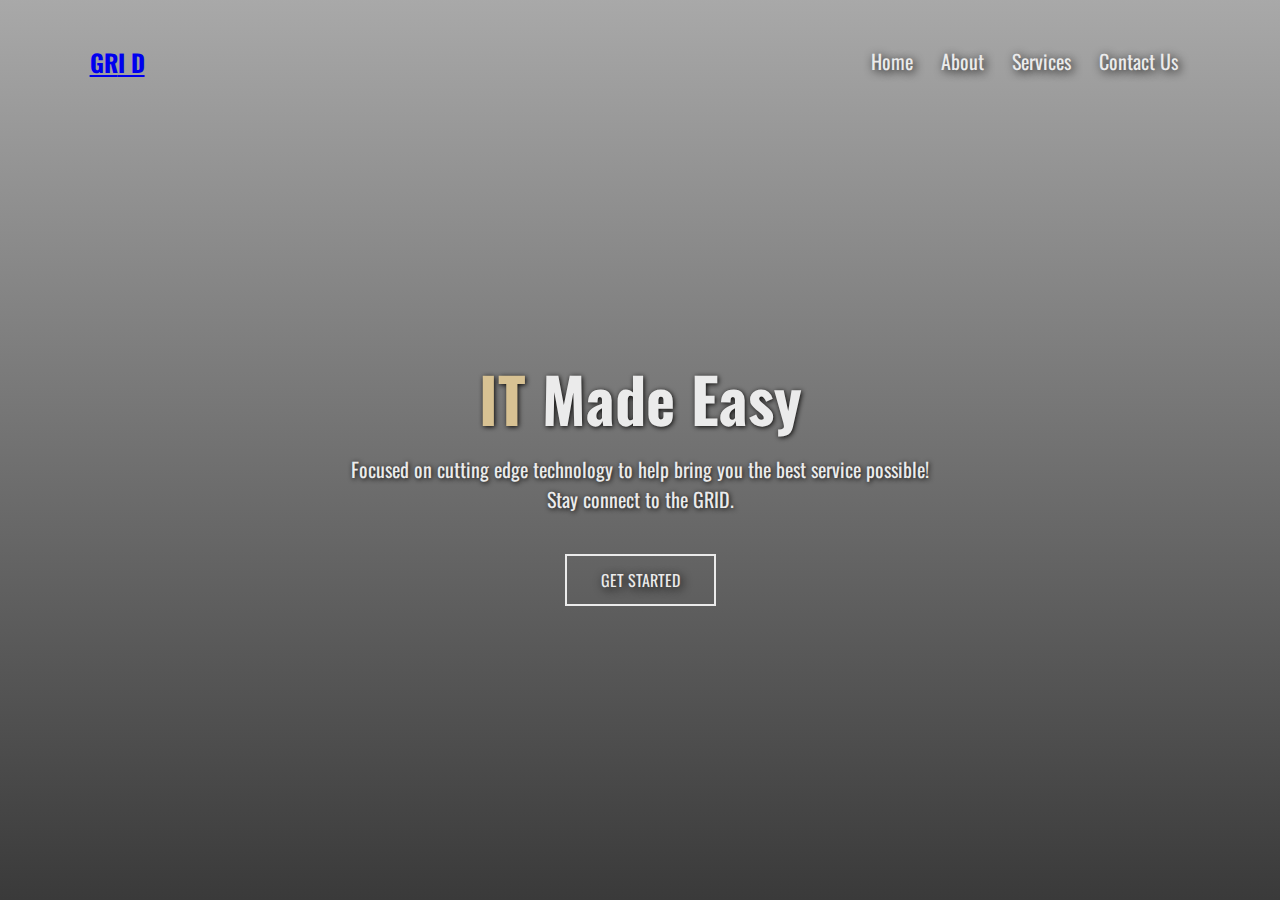
==== html/index.html @ 1795cad3 "Nav/Header Section done for GRID Website" ====
<!DOCTYPE html>
<html lang="en">
<head>
    <meta charset="UTF-8">
    <meta http-equiv="X-UA-Compatible" content="IE=edge">
    <meta name="viewport" content="width=device-width, initial-scale=1.0">
    <title>GRID</title>
    <link rel="stylesheet" href="/css/style.css">
    <link rel="preconnect" href="https://fonts.googleapis.com">
    <link rel="preconnect" href="https://fonts.gstatic.com" crossorigin>
    <link href="https://fonts.googleapis.com/css2?family=Oswald:wght@200;300;400;600;700&display=swap" rel="stylesheet">
</head>
<body>
    <header>
        <nav>
            <div class="card">
                  <div class="content">
                    <div class="logo">
                        <h2 class="logo-text"><a href="#">GR<span>I D</span></a></h2>
                    </div>
                  </div>
            </div>
            <div class="nav-links">
                <ul>
                    <li><a href="#">Home</a></li>
                    <li><a href="#">About</a></li>
                    <li><a href="#">Services</a></li>
                    <li><a href="#">Contact Us</a></li>
                </ul>
            </div>
        </nav>
        <div class="header-text">
            <h1><span>IT</span> Made Easy</h1>
            <p>Focused on cutting edge technology to help bring you the best service possible! <br>Stay connect to the <span>GRID</span>. </p>
            <button><a class="hero-btn" href="#">GET STARTED</a></button>
        </div>
    </header>

    <section class="first-section">
    </section>
    <section>
        <!--Reference Cards Here -->
    </section>
    
    <script type="text/javascript" src="/JS/vanilla-tilt.js"></script>
  <script>
      VanillaTilt.init(document.querySelectorAll(".card"), {
		max: 15,
		speed: 400,
        scale: 1.1,
        glare: true,
        "max-glare": .5,
	});
  </script>
</body>
</html>
---- css/style.css ----
:root{
    --g1primary: #D8C293;
    --g1secondary: #E7E1D5;
    --accent: #E01A4F;
    --black: #0A0908;
    --white: #EBEBEB;
    --gray: #3A3A3A;
    --gray2: #3a3a3a70;
}
*{
    margin: 0%;
    padding: 0%;
    font-family: 'Oswald', sans-serif;
}

header{
    min-height: 100vh;
    width: 100%;
    background-image: linear-gradient(var(--gray2),var(--gray)), url(/Graphics/Images/img\ \(1\).jpg);
    background-position: center;
    background-size: cover;
}
nav {
    display: flex;
    align-items: center;
    justify-content: space-between;
    padding: 3% 7%;
}
.nav-links{
    flex: 1;
    text-align: right;
    text-shadow:  2px 2px 10px var(--black);
}
.nav-links ul li{
    list-style: none;
    display: inline-block;
    padding: 8px 12px;
    position: relative;
}
.nav-links ul li a{
    color: var(--white);
    text-decoration: none;
    font-size: 20px;

}
.nav-links ul li::after{
    content: '';
    width: 0%;
    height: 2px;
    background: var(--accent);
    display: block;
    margin: auto;
    transition: .4s;
}
.nav-links ul li:hover::after{
    width: 100%;
}

.header-text{
    width: 90%;
    color: var(--white);
    position: absolute;
    top: 25%;
    left: 50%;
    transform: translate(-50%,50%);
    text-align: center;
    text-shadow: 1px 1px 5px var(--black);

}
.header-text h1{
    font-size: 62px;
}
.header-text h1>span{
    color: var(--g1primary);
}
.header-text p{
    margin: 10px 0 40px;
    font-size: 20px;
}
.header-text p span{
    transition: .4s;
}
.header-text p span:hover{
    color: var(--accent);
}
button{
    background-color: transparent;
    border: 0;
}
.hero-btn{
    display: inline-block;
    text-decoration: none;
    color: var(--white);
    border: 2px solid var(--white);
    padding: 12px 34px;
    font-size: 16px;
    background: transparent;
    position: relative;
    cursor: pointer;
    text-shadow: 2px 2px 10px var(--black);
    transition: .4s;
}
.hero-btn:hover{
    border: 2px solid var(--accent);
    background: var(--accent);
}
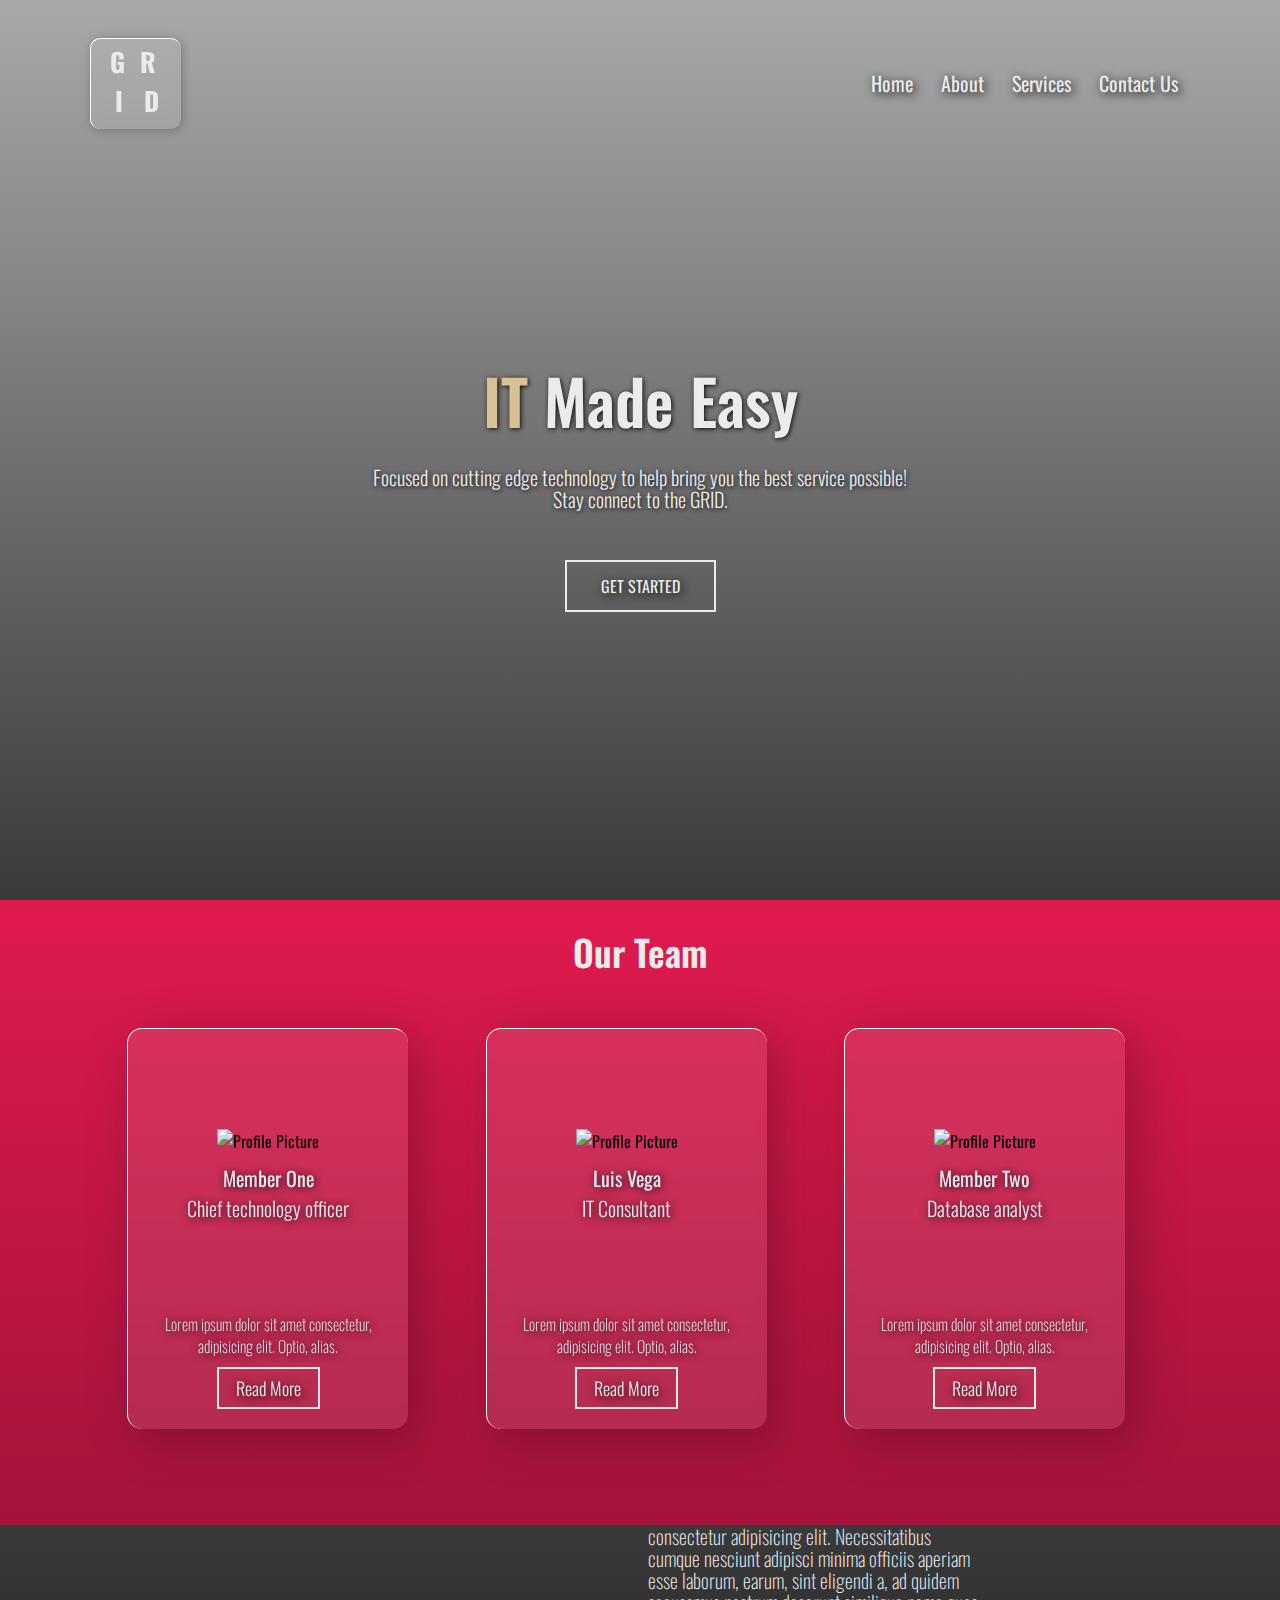
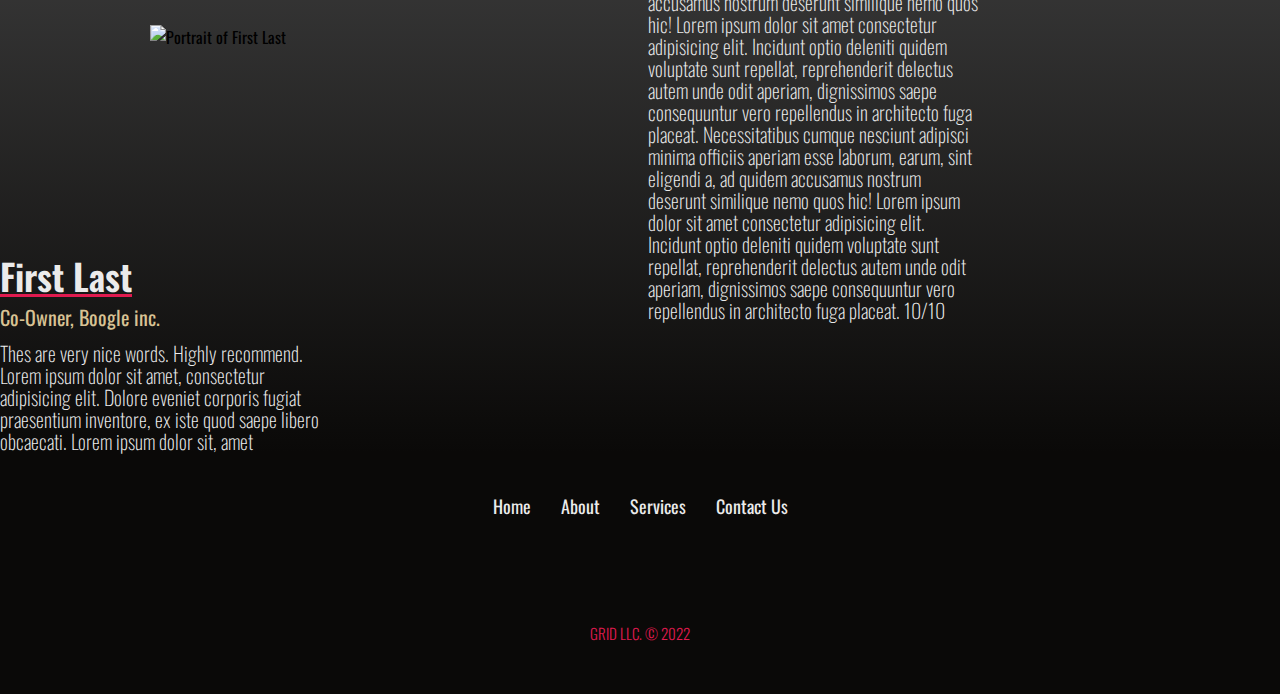
==== commit 26615437: "Finished homepage branch sites next" ====
--- a/html/index.html
+++ b/html/index.html
@@ -9,11 +9,12 @@
     <link rel="preconnect" href="https://fonts.googleapis.com">
     <link rel="preconnect" href="https://fonts.gstatic.com" crossorigin>
     <link href="https://fonts.googleapis.com/css2?family=Oswald:wght@200;300;400;600;700&display=swap" rel="stylesheet">
+    <script src="https://kit.fontawesome.com/0f3371b1af.js" crossorigin="anonymous"></script>
 </head>
 <body>
     <header>
         <nav>
-            <div class="card">
+            <div class="nav-card">
                   <div class="content">
                     <div class="logo">
                         <h2 class="logo-text"><a href="#">GR<span>I D</span></a></h2>
@@ -37,15 +38,71 @@
     </header>
 
     <section class="first-section">
+        <h1>Our Team</h1>
+        <div class="container">
+            <div class="card mem1">
+              <img alt="Profile Picture" src="/Graphics/Images/mem1-profilepicture.png">
+                <div class="content">
+                    <h2 class="etitle">Member One</h2>
+                    <h3 class="etitle Subtitle">Chief technology officer</h3>
+                    <p class="edescription">Lorem ipsum dolor sit amet consectetur, adipisicing elit. Optio, alias.</p>
+                    <button><a class="mem-btn edescription" href="#">Read More</a></button>
+                </div>
+            </div>
+            <div class="card mem2">
+                <img alt="Profile Picture" src="/Graphics/Images/lv-profilepicture.png">
+                  <div class="content">
+                    <h2 class="etitle">Luis Vega</h2>
+                    <h3 class="etitle Subtitle">IT Consultant</h3>
+                    <p class="edescription">Lorem ipsum dolor sit amet consectetur, adipisicing elit. Optio, alias.</p>
+                    <button><a class="mem-btn edescription" href="#">Read More</a></button>
+                  </div>
+            </div>
+            <div class="card mem3">
+                <img alt="Profile Picture" src="/Graphics/Images/mem3-profilepicture.png">
+                  <div class="content">
+                    <h2 class="etitle">Member Two</h2>
+                    <h3 class="etitle Subtitle">Database analyst</h3>
+                    <p class="edescription">Lorem ipsum dolor sit amet consectetur, adipisicing elit. Optio, alias.</p>
+                    <button><a class="mem-btn edescription" href="#">Read More</a></button>
+                  </div>
+            </div>
+        </div>
     </section>
-    <section>
-        <!--Reference Cards Here -->
+    <section class="second-section">
+        <img alt="Portrait of First Last" src="/Graphics/Images/pexels-katerina-holmes-5905895.jpg" class="img-ref">
+        <div class="reference">
+            <h1>First Last</h1>
+            <h2>Co-Owner, Boogle inc.</h2>
+            <p> Thes are very nice words. Highly recommend. Lorem ipsum dolor sit amet, consectetur adipisicing elit. Dolore eveniet corporis fugiat praesentium inventore, ex iste quod saepe libero obcaecati. Lorem ipsum dolor sit, amet consectetur adipisicing elit. Necessitatibus cumque nesciunt adipisci minima officiis aperiam esse laborum, earum, sint eligendi a, ad quidem accusamus nostrum deserunt similique nemo quos hic! Lorem ipsum dolor sit amet consectetur adipisicing elit. Incidunt optio deleniti quidem voluptate sunt repellat, reprehenderit delectus autem unde odit aperiam, dignissimos saepe consequuntur vero repellendus in architecto fuga placeat. Necessitatibus cumque nesciunt adipisci minima officiis aperiam esse laborum, earum, sint eligendi a, ad quidem accusamus nostrum deserunt similique nemo quos hic! Lorem ipsum dolor sit amet consectetur adipisicing elit. Incidunt optio deleniti quidem voluptate sunt repellat, reprehenderit delectus autem unde odit aperiam, dignissimos saepe consequuntur vero repellendus in architecto fuga placeat. 10/10 </p>
+        </div>
     </section>
+    <footer>
+        <div class="footer-container">
+            <footer>
+                <ul class="footer-nav">
+                    <li><a href="#">Home</a></li>
+                    <li><a href="#">About</a></li>
+                    <li><a href="#">Services</a></li>
+                    <li><a href="#">Contact Us</a></li>
+                </ul>
+                <div class="socials">
+                    <a href="#"><i class="fa-brands fa-twitter"></i></a>
+                    <a href="#"><i class="fa-brands fa-facebook-f"></i></a>
+                    <a href="#"><i class="fa-brands fa-instagram"></i></a>
+                    <a href="#"><i class="fa-brands fa-github"></i></a>
+                </div>
+                
+                <p class="copyright-section">GRID LLC. © 2022</p>
+            </footer>
+        </div>
+    </footer>
     
     <script type="text/javascript" src="/JS/vanilla-tilt.js"></script>
   <script>
-      VanillaTilt.init(document.querySelectorAll(".card"), {
+      VanillaTilt.init(document.querySelectorAll(".card, .nav-card"), {
 		max: 15,
+        perspective: 1000,
 		speed: 400,
         scale: 1.1,
         glare: true,
--- a/css/style.css
+++ b/css/style.css
@@ -2,7 +2,8 @@
     --g1primary: #D8C293;
     --g1secondary: #E7E1D5;
     --accent: #E01A4F;
-    --black: #0A0908;
+    --accent2: #A4133A;
+    --black: #0a0908;
     --white: #EBEBEB;
     --gray: #3A3A3A;
     --gray2: #3a3a3a70;
@@ -103,4 +104,249 @@
 .hero-btn:hover{
     border: 2px solid var(--accent);
     background: var(--accent);
-}+}
+
+/*-OUR TEAM-*/
+
+.first-section{
+    width: 100%;
+    height: 600px;
+    margin: auto;
+    text-align: center;
+    padding-top: 25px;
+    background-image: linear-gradient(to bottom,var(--accent),var(--accent2)), url(/Graphics/Images/img\ \(3\).jpg);
+    background-position: center;
+    background-size: cover;
+}
+h1{
+    color: var(--white);
+    font-size: 36px;
+    font-weight: 600;
+}
+h2{
+    color: var(--white);
+    font-size: 20px;
+    font-weight: 400;
+}
+p{
+    color: var(--white);
+    font-size: 16px;
+    font-weight: 300;
+    line-height: 22px;
+    padding: 10px;
+}
+.container{
+    display: flex;
+    width: 90%;
+    margin: 50px;
+    flex-direction: row;
+    justify-content: space-evenly;
+}
+.card{
+    display: inline-block;
+    position: relative;
+    width: 280px;
+    height: 400px;
+    box-shadow: 10px 10px 50px rgba(0, 0, 0, 0.25);
+    border-radius: 15px;
+    background: rgba(255, 255, 255, .1);
+    overflow: hidden;
+    justify-content: center;
+    align-items: center;
+    border-top: 1px solid white;
+    border-left: 1px solid white;
+    backdrop-filter: blur(5px);
+}
+.nav-card{
+    display: inline-block;
+    width: 90px;
+    height: 90px;
+    box-shadow: 1px 1px 10px rgba(0, 0, 0, 0.25);
+    border-radius: 10px;
+    background: rgba(255, 255, 255, .1);
+    overflow: hidden;
+    justify-content: center;
+    align-items: center;
+    border-top: 1px solid white;
+    border-left: 1px solid white;
+    backdrop-filter: blur(5px);
+}
+.nav-card .content{
+    width: 90px;
+    height: 90px;
+}
+.logo{
+    padding-left: 10px;
+    padding-top: 3px;
+    font-size: larger;
+    font-weight: 700;
+    display: flex;
+    color: white;
+    letter-spacing: 15px;
+    justify-content: space-around;
+    align-items: center;
+}
+.logo span{
+    display: block;
+    text-align: center;
+    letter-spacing: 7px;
+}
+.logo-text a{
+    font-size: 26px;
+    font-weight: 700;
+    text-decoration: none;
+    color: var(--white);
+}
+.container .card .content{
+    padding: 20px;
+    text-align: center;
+    opacity: 100;
+    transition: 0.5s;
+}
+.card img{
+    position: relative;
+    top: 100px;
+    transform: translateY(0px);
+    width: 150px;
+    height: 150px;
+    transition: 0.5s;
+    z-index: 1;
+}
+.card:hover img{
+    transform: translateY(-80px);
+}
+.etitle{
+    color: var(--white);
+    text-shadow:  1px 1px 10px var(--black);
+    transform: translateY(90px);
+    transition: 0.5s;
+}
+.Subtitle{
+    font-weight: 300;
+    font-size: 20px;
+}
+.card:hover .etitle{
+    transform: translateY(0px);
+}
+.edescription{
+    color: var(--white);
+    font-size: 16px;
+    font-weight: 200;
+    text-shadow: 1px 1px 10px var(--black);
+    transform: translateY(170px);
+    transition: .4s;
+}
+.card:hover .edescription{
+    transform: translateY(0px);
+}
+.mem-btn{
+    display: inline-block;
+    text-decoration: none;
+    color: var(--white);
+    border: 2px solid var(--white);
+    padding: 6px 17px;
+    font-size: 18px;
+    font-weight: 300;
+    background: transparent;
+    position: relative;
+    cursor: pointer;
+    text-shadow: 2px 2px 10px var(--black);
+    transition: .4s;
+    z-index: 1;
+}
+.mem-btn:hover{
+    border: 2px solid var(--gray);
+    background: var(--gray);
+    box-shadow: 1px 1px 10px var(--black);
+}
+.second-section{
+    background-image: linear-gradient( to top, var(--black), var(--gray));
+    padding: 0%;
+    columns: 2;
+    
+}
+.img-ref{
+    padding: 100px 0px 100px 150px;
+    width: 500px;
+    height: auto;
+}
+.reference{
+    text-align: left;
+    padding: 100px 300px 100px 0px;
+}
+.reference h1{
+    text-decoration: underline var(--accent);
+}
+.reference h2{
+    color: var(--g1primary);
+}
+.reference p{
+    font-size: 20px;
+    font-weight: 200;
+    padding: 10px 0px;
+}
+
+/* -Footer Start- */
+
+.footer-container{
+    padding:40px 0;
+    background-color: var(--black);
+    color:var(--white);
+  } 
+.footer-container ul{
+    padding:0;
+    display: flex;
+    justify-content: center;
+    list-style:none;
+    text-align:center;
+    font-size:18px;
+    line-height:1.6;
+    margin-bottom:0;
+  }
+.footer-container li {
+    padding:0 15px;
+  }
+  
+  .footer-container ul a {
+    color: var(--white);
+    text-decoration:none;
+  }
+  .footer-container ul li a::after{
+    content: '';
+    width: 0%;
+    height: 2px;
+    background: var(--accent);
+    display: block;
+    margin: auto;
+    transition: .4s;
+}
+.footer-container ul li a:hover::after {
+    width: 100%;
+}
+.footer-container .socials {
+    text-align:center;
+    padding:25px 0px;
+}
+.fa-facebook-f{
+    color: var(--g1primary);
+    padding-right: 15px;
+}
+.fa-github{
+    color: var(--g1primary);
+    padding-right: 15px;
+}
+.fa-instagram{
+    color: var(--g1primary);
+    padding-right: 15px;
+}
+.fa-twitter{
+    color: var(--g1primary);
+    padding-right: 15px;
+}
+.footer-container .copyright-section {
+    margin-top:15px;
+    text-align:center;
+    font-size:15px;
+    color:var(--accent);
+  }
+
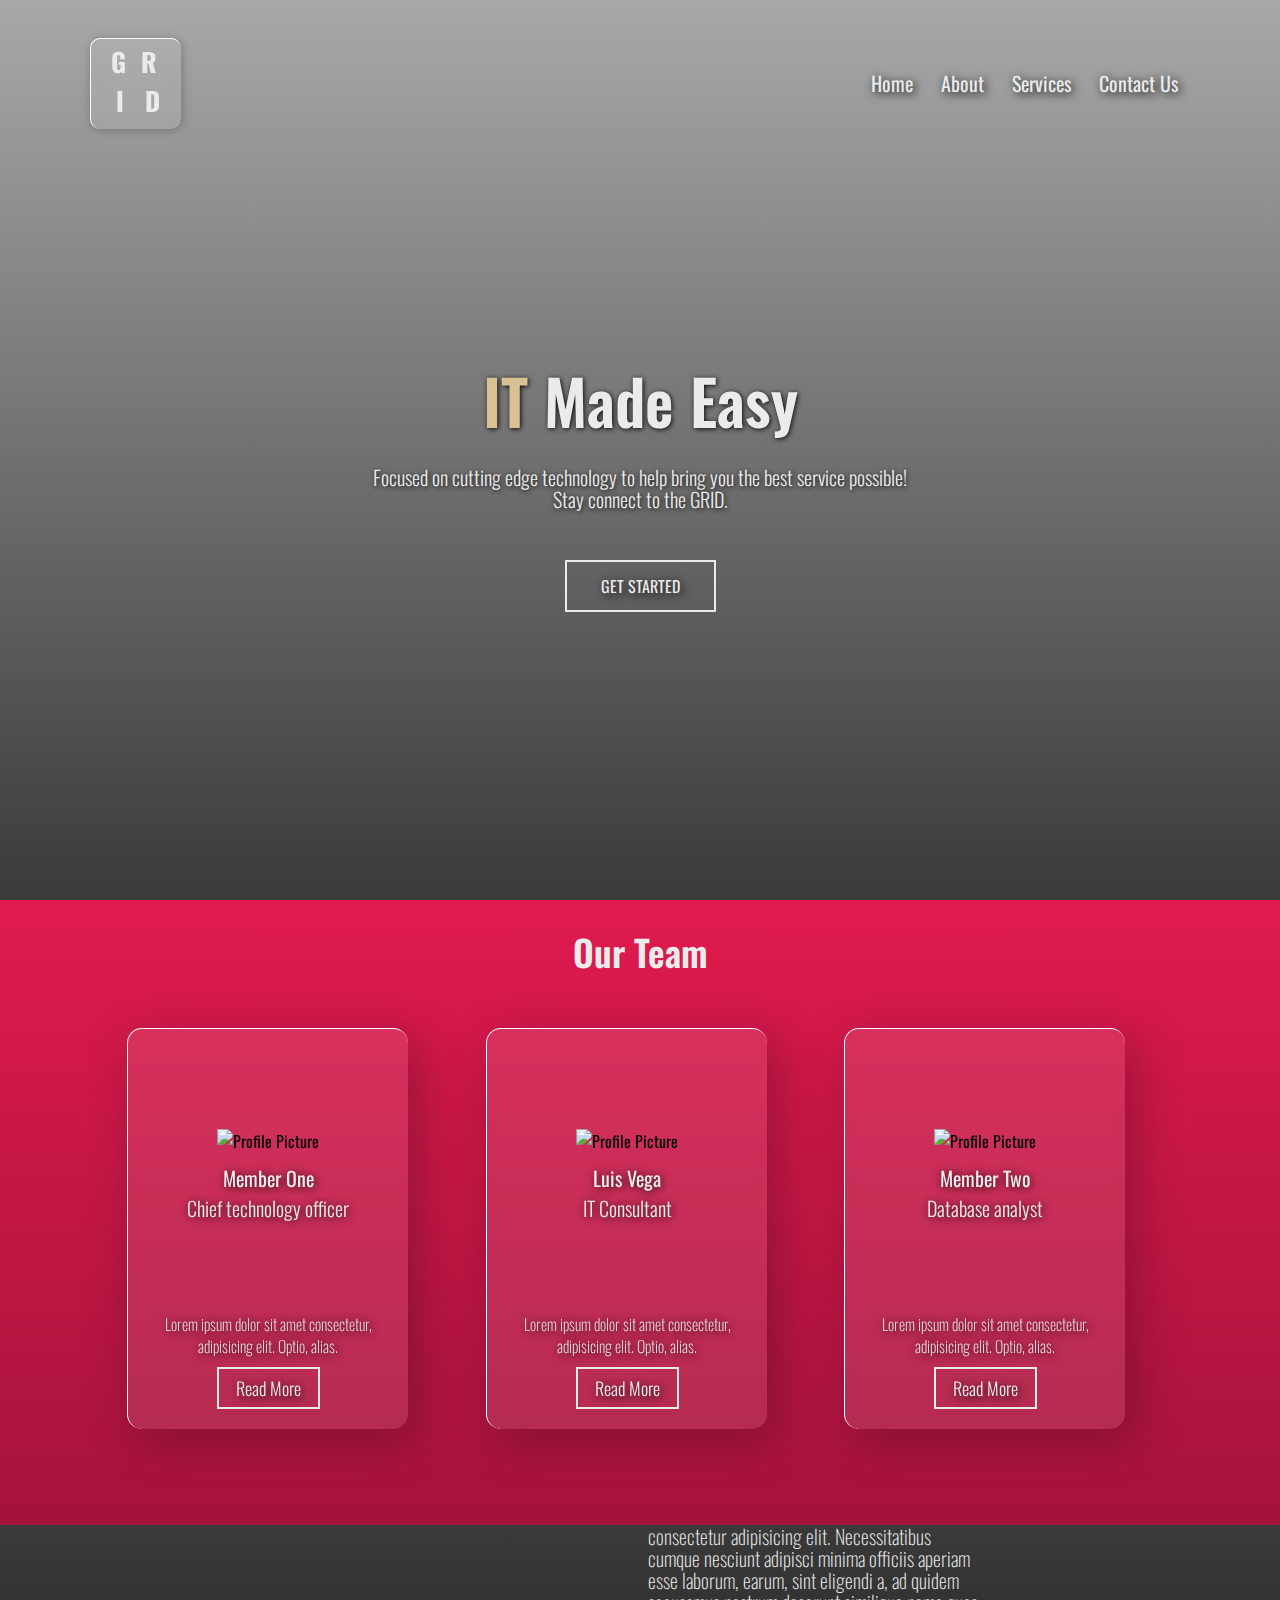
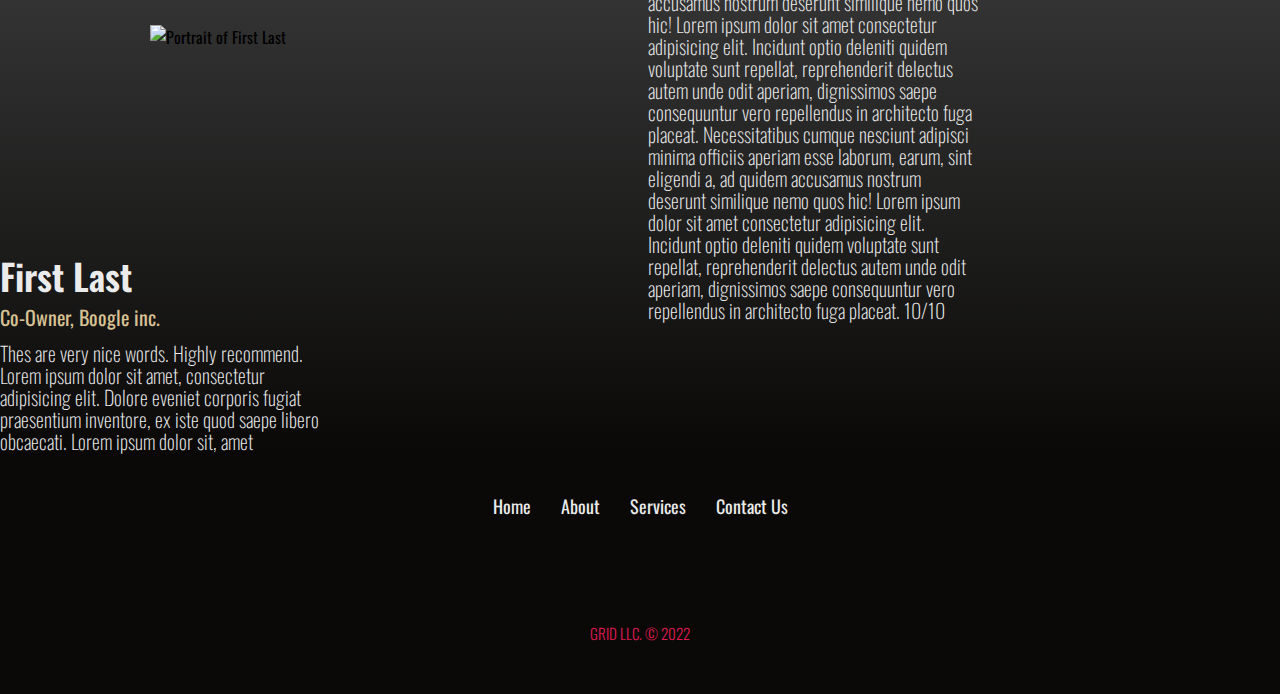
==== commit c07e7d1b: "Presentation READY - THIS IS GRID" ====
--- a/html/index.html
+++ b/html/index.html
@@ -7,7 +7,6 @@
     <title>GRID</title>
     <link rel="stylesheet" href="/css/style.css">
     <link rel="preconnect" href="https://fonts.googleapis.com">
-    <link rel="preconnect" href="https://fonts.gstatic.com" crossorigin>
     <link href="https://fonts.googleapis.com/css2?family=Oswald:wght@200;300;400;600;700&display=swap" rel="stylesheet">
     <script src="https://kit.fontawesome.com/0f3371b1af.js" crossorigin="anonymous"></script>
 </head>
@@ -23,10 +22,10 @@
             </div>
             <div class="nav-links">
                 <ul>
-                    <li><a href="#">Home</a></li>
-                    <li><a href="#">About</a></li>
+                    <li><a href="/html/index.html">Home</a></li>
+                    <li><a href="/html/about.html">About</a></li>
                     <li><a href="#">Services</a></li>
-                    <li><a href="#">Contact Us</a></li>
+                    <li><a href="/html/contact-us.html">Contact Us</a></li>
                 </ul>
             </div>
         </nav>
@@ -41,7 +40,7 @@
         <h1>Our Team</h1>
         <div class="container">
             <div class="card mem1">
-              <img alt="Profile Picture" src="/Graphics/Images/mem1-profilepicture.png">
+              <img class="home-card-img" alt="Profile Picture" src="/Graphics/Images/mem1-profilepicture.png">
                 <div class="content">
                     <h2 class="etitle">Member One</h2>
                     <h3 class="etitle Subtitle">Chief technology officer</h3>
@@ -50,16 +49,16 @@
                 </div>
             </div>
             <div class="card mem2">
-                <img alt="Profile Picture" src="/Graphics/Images/lv-profilepicture.png">
+                <img class="home-card-img" alt="Profile Picture" src="/Graphics/Images/lv-profilepicture.png">
                   <div class="content">
                     <h2 class="etitle">Luis Vega</h2>
                     <h3 class="etitle Subtitle">IT Consultant</h3>
                     <p class="edescription">Lorem ipsum dolor sit amet consectetur, adipisicing elit. Optio, alias.</p>
-                    <button><a class="mem-btn edescription" href="#">Read More</a></button>
+                    <button><a class="mem-btn edescription" href="/html/about.html">Read More</a></button>
                   </div>
             </div>
             <div class="card mem3">
-                <img alt="Profile Picture" src="/Graphics/Images/mem3-profilepicture.png">
+                <img class="home-card-img" alt="Profile Picture" src="/Graphics/Images/mem3-profilepicture.png">
                   <div class="content">
                     <h2 class="etitle">Member Two</h2>
                     <h3 class="etitle Subtitle">Database analyst</h3>
@@ -79,25 +78,21 @@
     </section>
     <footer>
         <div class="footer-container">
-            <footer>
                 <ul class="footer-nav">
-                    <li><a href="#">Home</a></li>
-                    <li><a href="#">About</a></li>
+                    <li><a href="/html/index.html">Home</a></li>
+                    <li><a href="/html/about.html">About</a></li>
                     <li><a href="#">Services</a></li>
-                    <li><a href="#">Contact Us</a></li>
+                    <li><a href="/html/contact-us.html">Contact Us</a></li>
                 </ul>
                 <div class="socials">
-                    <a href="#"><i class="fa-brands fa-twitter"></i></a>
-                    <a href="#"><i class="fa-brands fa-facebook-f"></i></a>
-                    <a href="#"><i class="fa-brands fa-instagram"></i></a>
-                    <a href="#"><i class="fa-brands fa-github"></i></a>
+                    <a href="https://twitter.com/"><i class="fa-brands fa-twitter"></i></a>
+                    <a href="https://facebook.com/"><i class="fa-brands fa-facebook-f"></i></a>
+                    <a href="https://instagram.com/"><i class="fa-brands fa-instagram"></i></a>
+                    <a href="https://github.com/"><i class="fa-brands fa-github"></i></a>
                 </div>
-                
                 <p class="copyright-section">GRID LLC. © 2022</p>
-            </footer>
         </div>
     </footer>
-    
     <script type="text/javascript" src="/JS/vanilla-tilt.js"></script>
   <script>
       VanillaTilt.init(document.querySelectorAll(".card, .nav-card"), {
--- a/css/style.css
+++ b/css/style.css
@@ -203,7 +203,7 @@
     opacity: 100;
     transition: 0.5s;
 }
-.card img{
+.card .home-card-img{
     position: relative;
     top: 100px;
     transform: translateY(0px);
@@ -212,7 +212,7 @@
     transition: 0.5s;
     z-index: 1;
 }
-.card:hover img{
+.card:hover .home-card-img{
     transform: translateY(-80px);
 }
 .etitle{
@@ -273,9 +273,6 @@
 .reference{
     text-align: left;
     padding: 100px 300px 100px 0px;
-}
-.reference h1{
-    text-decoration: underline var(--accent);
 }
 .reference h2{
     color: var(--g1primary);
@@ -349,4 +346,153 @@
     font-size:15px;
     color:var(--accent);
   }
-
+  /*About Page*/
+  .about-header{
+    width: 90%;
+    color: var(--white);
+    position: absolute;
+    top: -23%;
+    left: 50%;
+    transform: translate(-50%,50%);
+    text-align: center;
+    text-shadow: 1px 1px 5px var(--black);
+}
+.about-text{
+    padding: 50px 300px 0px 300px;
+    font-size: 25px;
+    line-height: 30px;
+}
+.header-card{
+    display: inline-block;
+    width: 150px;
+    height: 150px;
+    box-shadow: 1px 1px 10px rgba(0, 0, 0, 0.25);
+    border-radius: 10px;
+    background: rgba(255, 255, 255, .1);
+    overflow: hidden;
+    justify-content: center;
+    align-items: center;
+    border-top: 1px solid white;
+    border-left: 1px solid white;
+    backdrop-filter: blur(5px);
+}
+.header-card .content{
+    width: 150px;
+    height: 150px;
+}
+.header-card .logo-text a{
+    font-size: 45px;
+    font-weight: 700;
+    text-decoration: none;
+    color: var(--white);
+}
+.about-text span{
+    transition: .5s;
+}
+.about-text span:hover{
+    color: var(--accent);
+}
+.card .about-card-img{
+    position: relative;
+    display: flex;
+    top: 50px;
+    left: 60px;
+    transform: translateY(0px);
+    width: 150px;
+    height: 150px;
+    transition: 0.5s;
+    z-index: 1;
+}
+.about-card-title{
+    color: var(--white);
+    text-shadow:  1px 1px 10px var(--black);
+    transform: translateY(70px);
+    transition: 0.5s;
+}
+.about-container{
+    width: 90%;
+    margin: 50px 50px 0px 50px;
+    columns: 2;
+}
+.about-container .card .content{
+    padding: 20px;
+    text-align: center;
+    opacity: 100;
+    transition: 0.5s;
+}
+.about-spacing{
+    margin-bottom: 75px;
+}
+.about-first-section{
+    width: 100%;
+    height: auto;
+    text-align: center;
+    padding-top: 25px;
+    background-image: linear-gradient(to bottom,var(--accent),var(--accent2)), url(/Graphics/Images/img\ \(3\).jpg);
+    background-position: center;
+    background-size: cover;
+}
+.spacing-inbetween{
+    background-color: var(--gray);
+    height: 75px;
+}
+/*Contact Us*/
+.contact-box{
+    width: 500px;
+    background-color: var(--g1primary);
+    box-shadow: 1px 1px 10px var(--black);
+    position: relative;
+    text-align: center;
+}
+form{
+    margin: 35px;
+}
+.form-title{
+    padding-top: 20px;
+    font-size: 30px;
+    transition: .4;
+}
+.form-title span:hover{
+    color: var(--accent);
+}
+.input-field{
+    width: 400px;
+    height: 40px;
+    margin-top: 20px;
+    margin-bottom: 20px;
+    padding: 0 10px 0 10px;
+    border: 1px solid var(--gray2);
+    border-radius: 5px;
+}
+.textarea-field{
+    height: 150px;
+    padding-top: 10px;
+}
+.send-btn{
+    display: inline-block;
+    text-decoration: none;
+    color: var(--white);
+    border: 2px solid var(--white);
+    padding: 6px 17px;
+    font-size: 18px;
+    font-weight: 300;
+    background: transparent;
+    position: relative;
+    cursor: pointer;
+    text-shadow: 2px 2px 10px var(--black);
+    transition: .4s;
+    z-index: 1;
+}
+.send-btn:hover{
+    border: 2px solid var(--gray);
+    background: var(--gray);
+    box-shadow: 1px 1px 10px var(--black);
+}
+.content-contact{
+    display: flex;
+    justify-content: center;
+}
+video{
+    padding-top: 20px;
+    height: 500px;
+}
